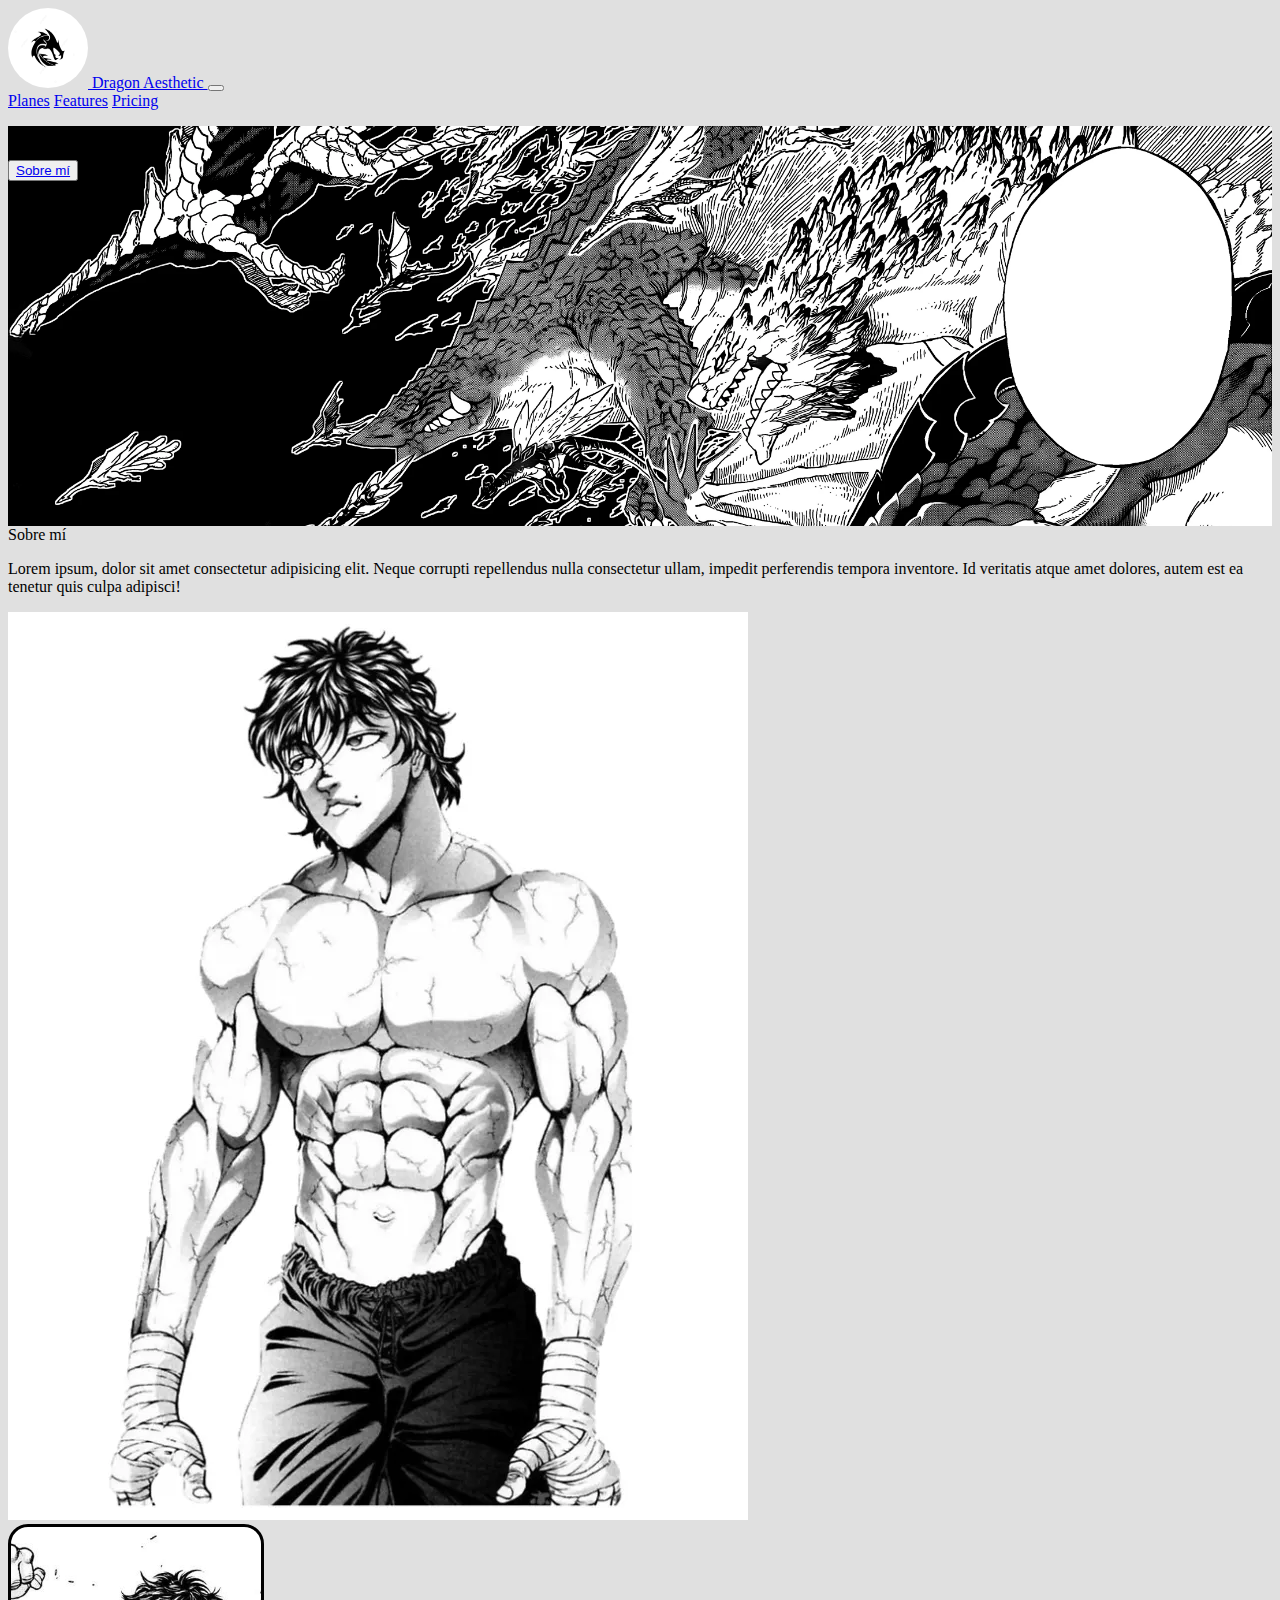
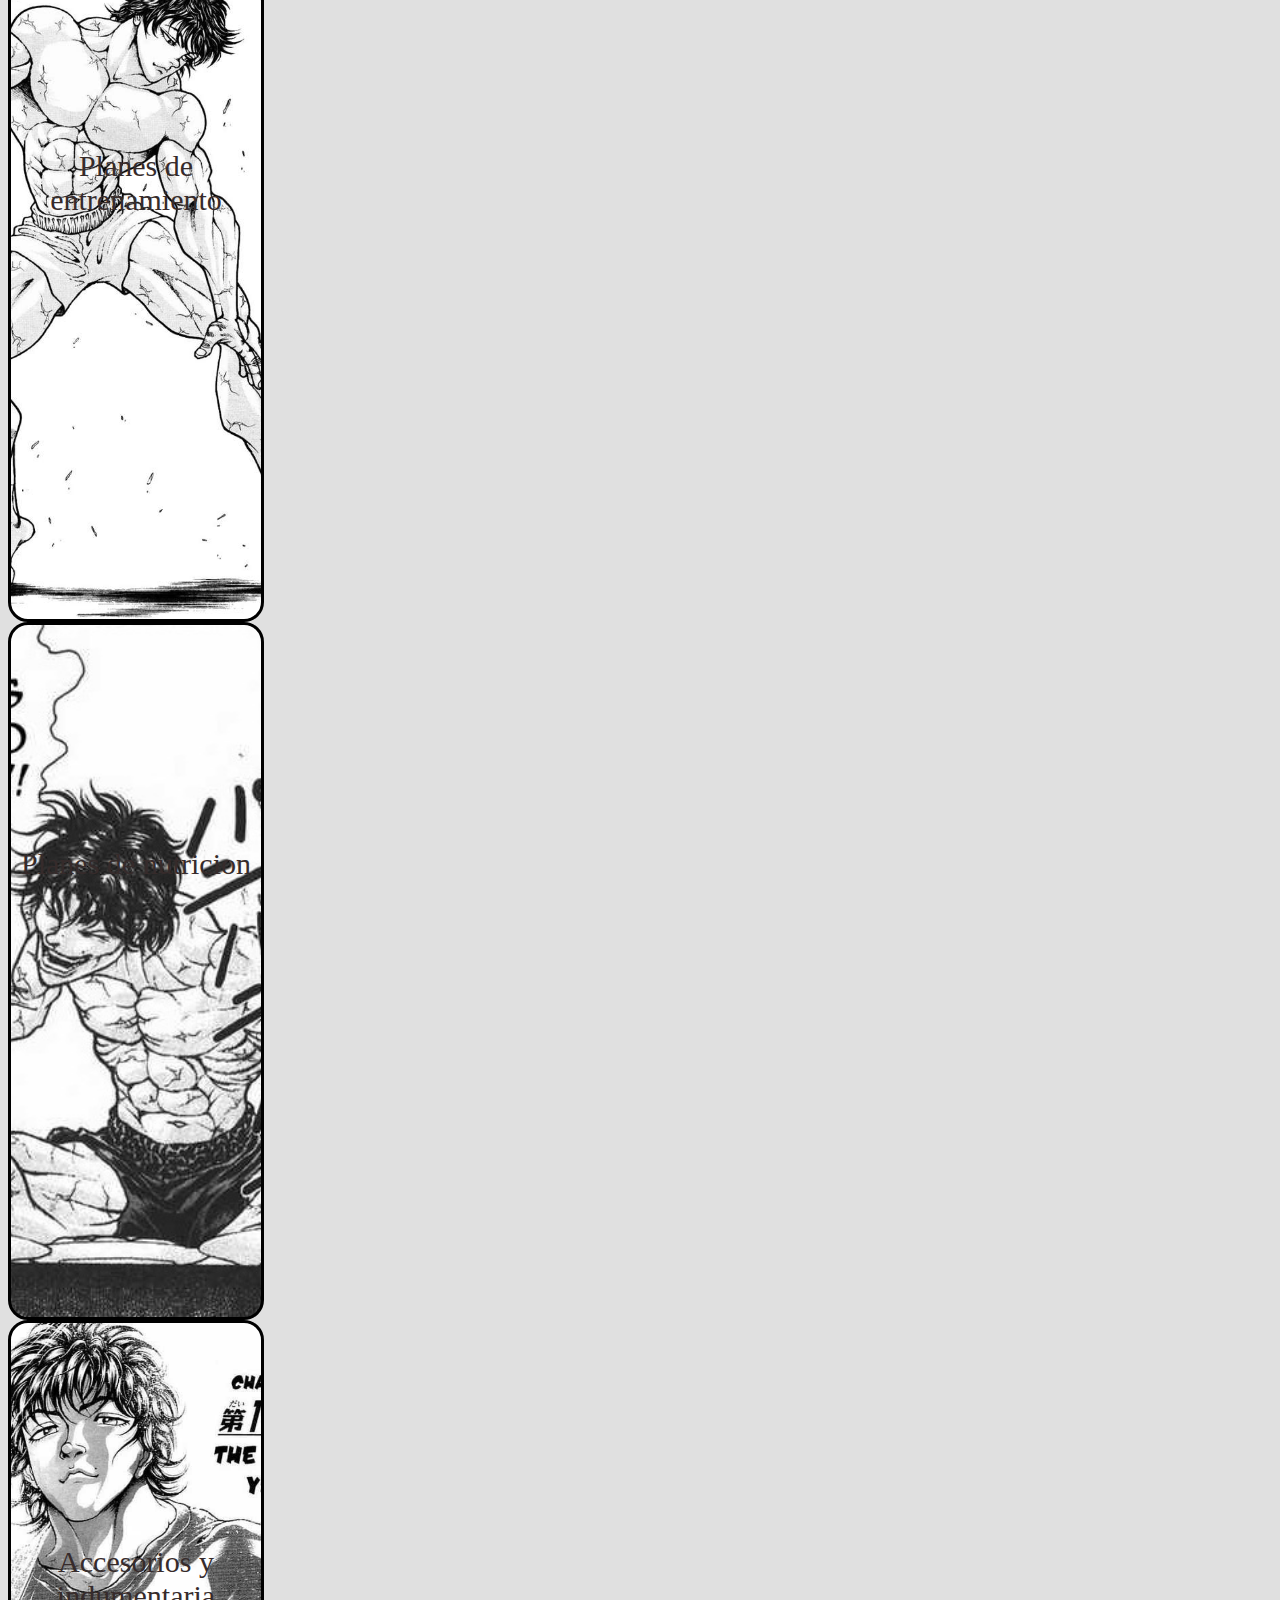
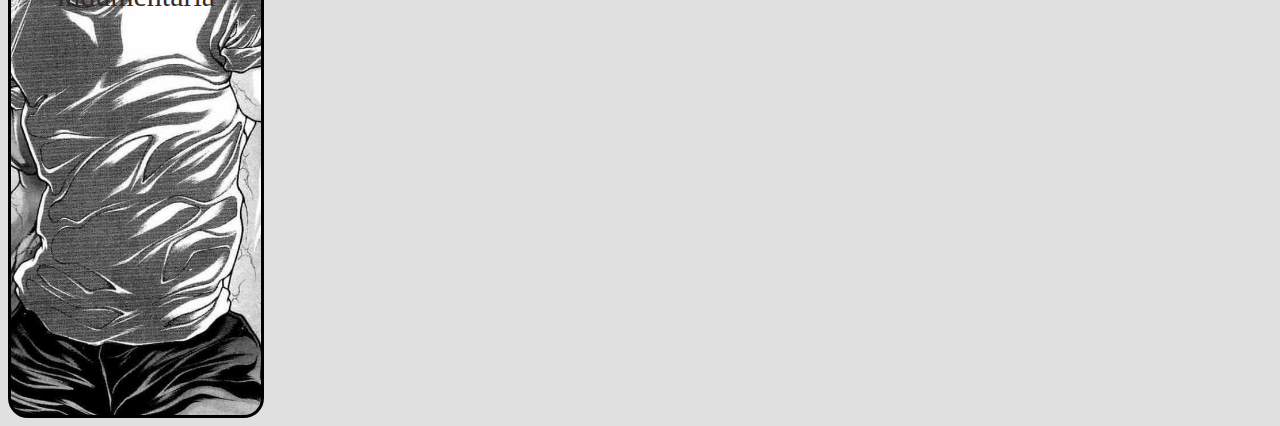
==== index.html @ 4219837b "Primer commit" ====
<!DOCTYPE html>
<html>
<head>
	<title> Gaston Aesthetics</title>
	<meta charset="utf-8">
	<meta name=viewport content="widht=device-widht, initial-scale=1">
	<link href="https://cdn.jsdelivr.net/npm/bootstrap@5.1.3/dist/css/bootstrap.min.css" rel="stylesheet" integrity="sha384-1BmE4kWBq78iYhFldvKuhfTAU6auU8tT94WrHftjDbrCEXSU1oBoqyl2QvZ6jIW3" crossorigin="anonymous">
	<link rel="stylesheet" type="text/css" href="scss/style.css">
	<link rel="preconnect" href="https://fonts.googleapis.com">
	<link rel="preconnect" href="https://fonts.gstatic.com" crossorigin>
	<link href="https://fonts.googleapis.com/css2?family=Montserrat:wght@400;700&display=swap" rel="stylesheet">
</head>
<body> 
  <nav class="navbar navbar-expand-lg navbar-dark bg-dark ps-lg-5">
    <div class="container-fluid">
      <div class="row"></div>
      <a class="navbar-brand" href="index.html">
          <img id="logo" src="imagenes/logotemporal.jpg" alt="logotemporal" width="80" height="80" class="d-inline-block align-text-center m-2 p-0">
              Dragon Aesthetic
      </a>
      <button class="navbar-toggler" type="button" data-bs-toggle="collapse" data-bs-target="#navbarNavAltMarkup" aria-controls="navbarNavAltMarkup" aria-expanded="false" aria-label="Toggle navigation">
        <span class="navbar-toggler-icon"></span>
      </button>
      <div class="collapse navbar-collapse d-lg-flex justify-content-end" id="navbarNavAltMarkup">
        <div class="navbar-nav">
          <a class="nav-link" href="#planes">Planes</a>
          <a class="nav-link" href="#">Features</a>
          <a class="nav-link" href="#">Pricing</a>
        </div>
      </div>
    </div>
  </nav>
 <div id="banner_gym" class="d-flex align-items-center vh-40 img-fluid">
   <div class="mx-auto text-dark fw-bolder">
     <p class="title text-light bg-dark p-3 rounded-pill fs-1"> Dragon Aesthetic</p>
     <button type="button" class="btn btn-outline-dark text-light"> <a href="#sobremi" class="link-light">Sobre mí </a></button>
   </div>
 </div>
  <div id="sobremi" class="container">
    <div class="row">
      <div class="col fs-1 p-5">
        Sobre mí
        <p class="col fs-5 pt-4"> Lorem ipsum, dolor sit amet consectetur adipisicing elit. Neque corrupti repellendus nulla consectetur ullam, impedit perferendis tempora inventore. Id veritatis atque amet dolores, autem est ea tenetur quis culpa adipisci! </p>
      </div>
      <div class="col col-12 col-lg-4">
        <img id="img" class="img-fluid rounded-pill p-3" src="imagenes/baki.webp">
      </div>
    </div>
    <div id="planes" class="contenedor container-fluid">
      <div class="row d-flex justify-content-center gap-3 pt-5 pb-5">
        <div id="cajas1" class="cajas col-md-12 col-lg-4 fs-3 fw-bolder">
         <p class="cajainfo text-light bg-dark rounded-pill opacity-75"> Planes de entrenamiento </p>
        </div>
        <div id="cajas2" class="cajas col-md-12 col-lg-4 fs-3 fw-bolder">
         <p class="cajainfo text-light bg-dark rounded-pill opacity-75"> Planes de nutricion</p>
        </div>
        <div id="cajas3" class="cajas col-md-12 col-lg-4 fs-3 fw-bolder">
         <p class="cajainfo text-light bg-dark rounded-pill opacity-75"> Accesorios y indumentaria </p>
        </div>
      </div>
    </div>






    <script src="https://cdn.jsdelivr.net/npm/bootstrap@5.1.3/dist/js/bootstrap.bundle.min.js" integrity="sha384-ka7Sk0Gln4gmtz2MlQnikT1wXgYsOg+OMhuP+IlRH9sENBO0LRn5q+8nbTov4+1p" crossorigin="anonymous"></script>
</body>
---- scss/style.css ----
#logo {
  border-radius: 50%;
  color: #362b2b;
}

body {
  background-color: #e0e0e0;
}

#banner_gym {
  background-image: url(../imagenes/dragoncover.webp);
  background-position: top;
  background-size: cover;
  min-height: 400px;
}

#cajas1 {
  height: 500px;
  width: 250px;
  color: #362b2b;
  background-image: url(../imagenes/bakientrenando.jpg);
  background-position: center;
  background-size: cover;
  text-align: center;
  padding-top: 12rem;
  font-size: 30px;
  border-radius: 20px;
  border: solid #000;
}

.cajas {
  -webkit-transition: -webkit-transform;
  transition: -webkit-transform;
  transition: transform;
  transition: transform, -webkit-transform;
  -webkit-transition-duration: 1000ms;
          transition-duration: 1000ms;
}

.cajas:hover {
  -webkit-transform: scale(1.09);
          transform: scale(1.09);
}

@media screen and (max-width: 900px) {
  .cajas {
    -webkit-transition: -webkit-transform;
    transition: -webkit-transform;
    transition: transform;
    transition: transform, -webkit-transform;
    -webkit-transition-duration: 600ms;
            transition-duration: 600ms;
  }
  .cajas:hover {
    -webkit-transform: scale(1.05);
            transform: scale(1.05);
  }
}

#cajas2 {
  height: 500px;
  width: 250px;
  color: #362b2b;
  background-image: url(../imagenes/bakicomiendo.jpg);
  background-position: center;
  background-size: cover;
  text-align: center;
  padding-top: 12rem;
  font-size: 30px;
  border-radius: 20px;
  border: solid #000;
}

#cajas3 {
  height: 500px;
  width: 250px;
  color: #362b2b;
  background-image: url(../imagenes/bakifacha.jpg);
  background-position: center;
  background-size: cover;
  text-align: center;
  padding-top: 12rem;
  font-size: 30px;
  border-radius: 20px;
  border: solid #000;
}
/*# sourceMappingURL=style.css.map */
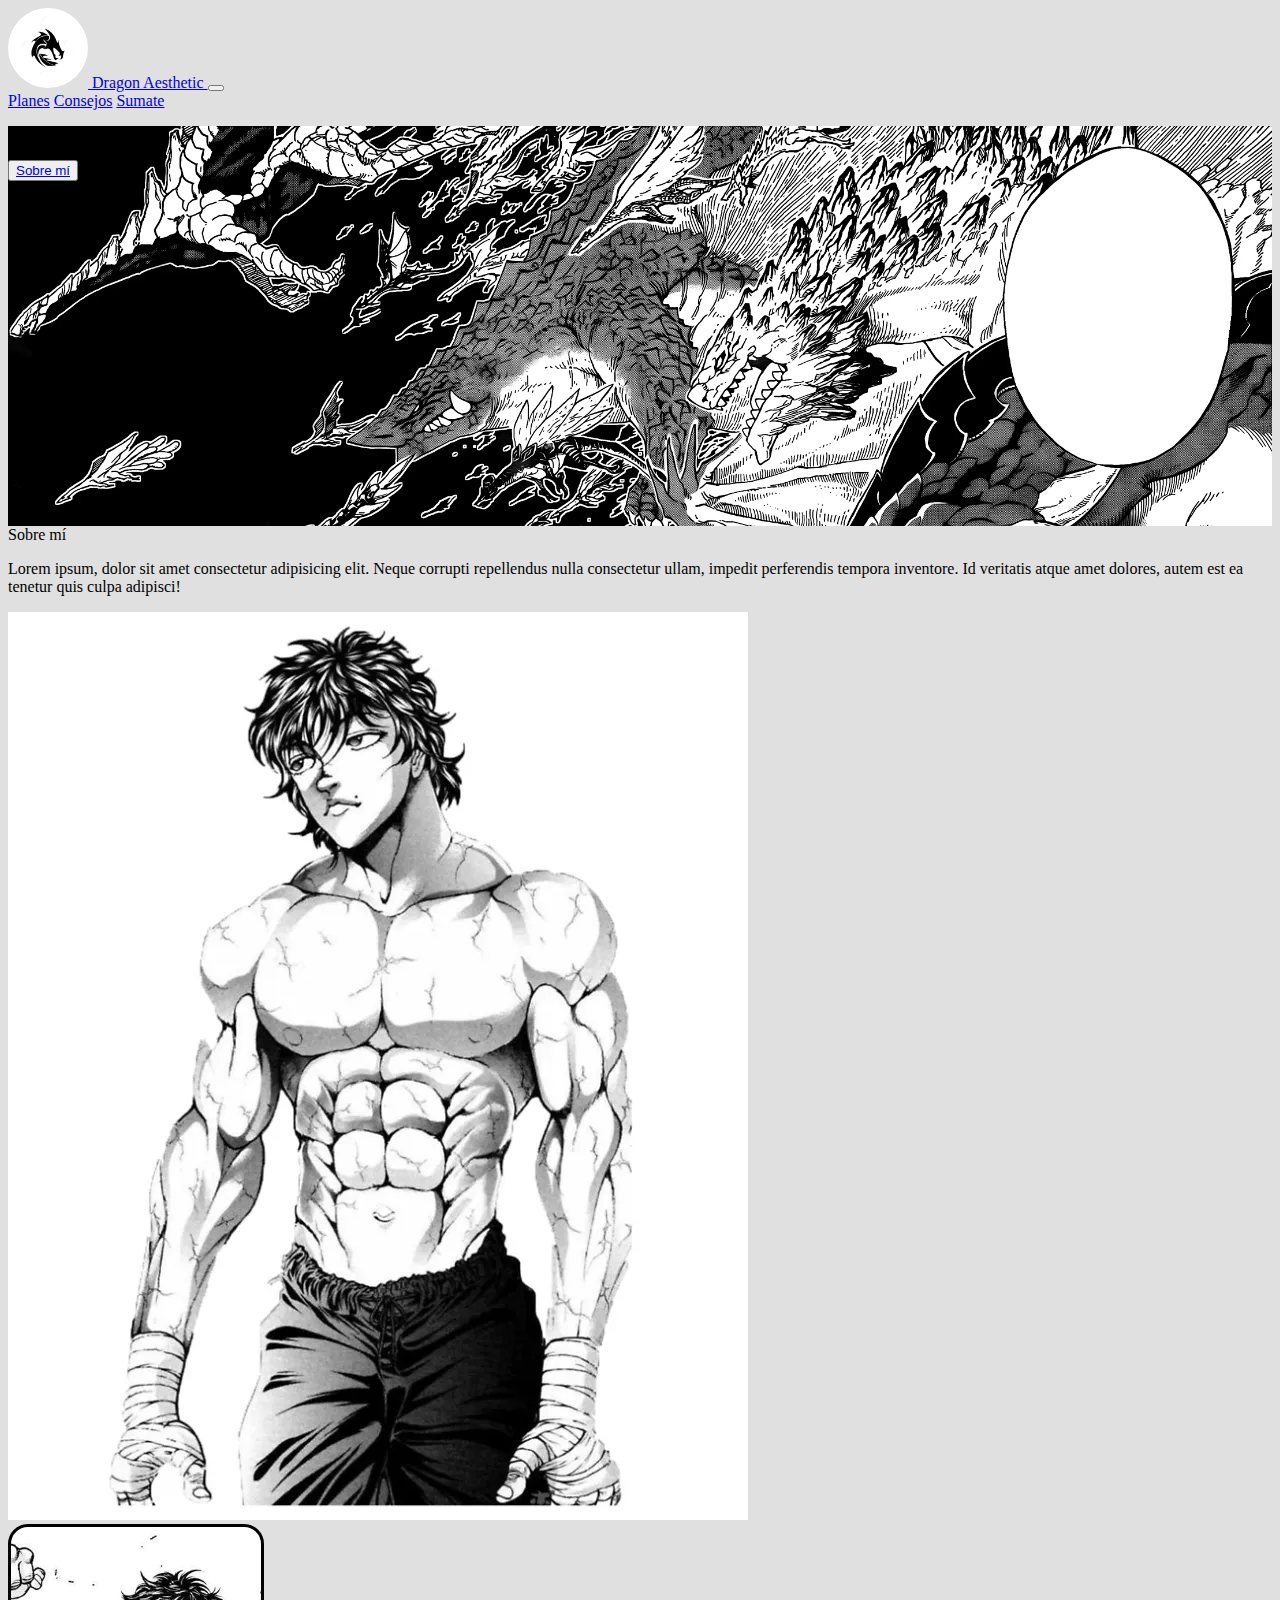
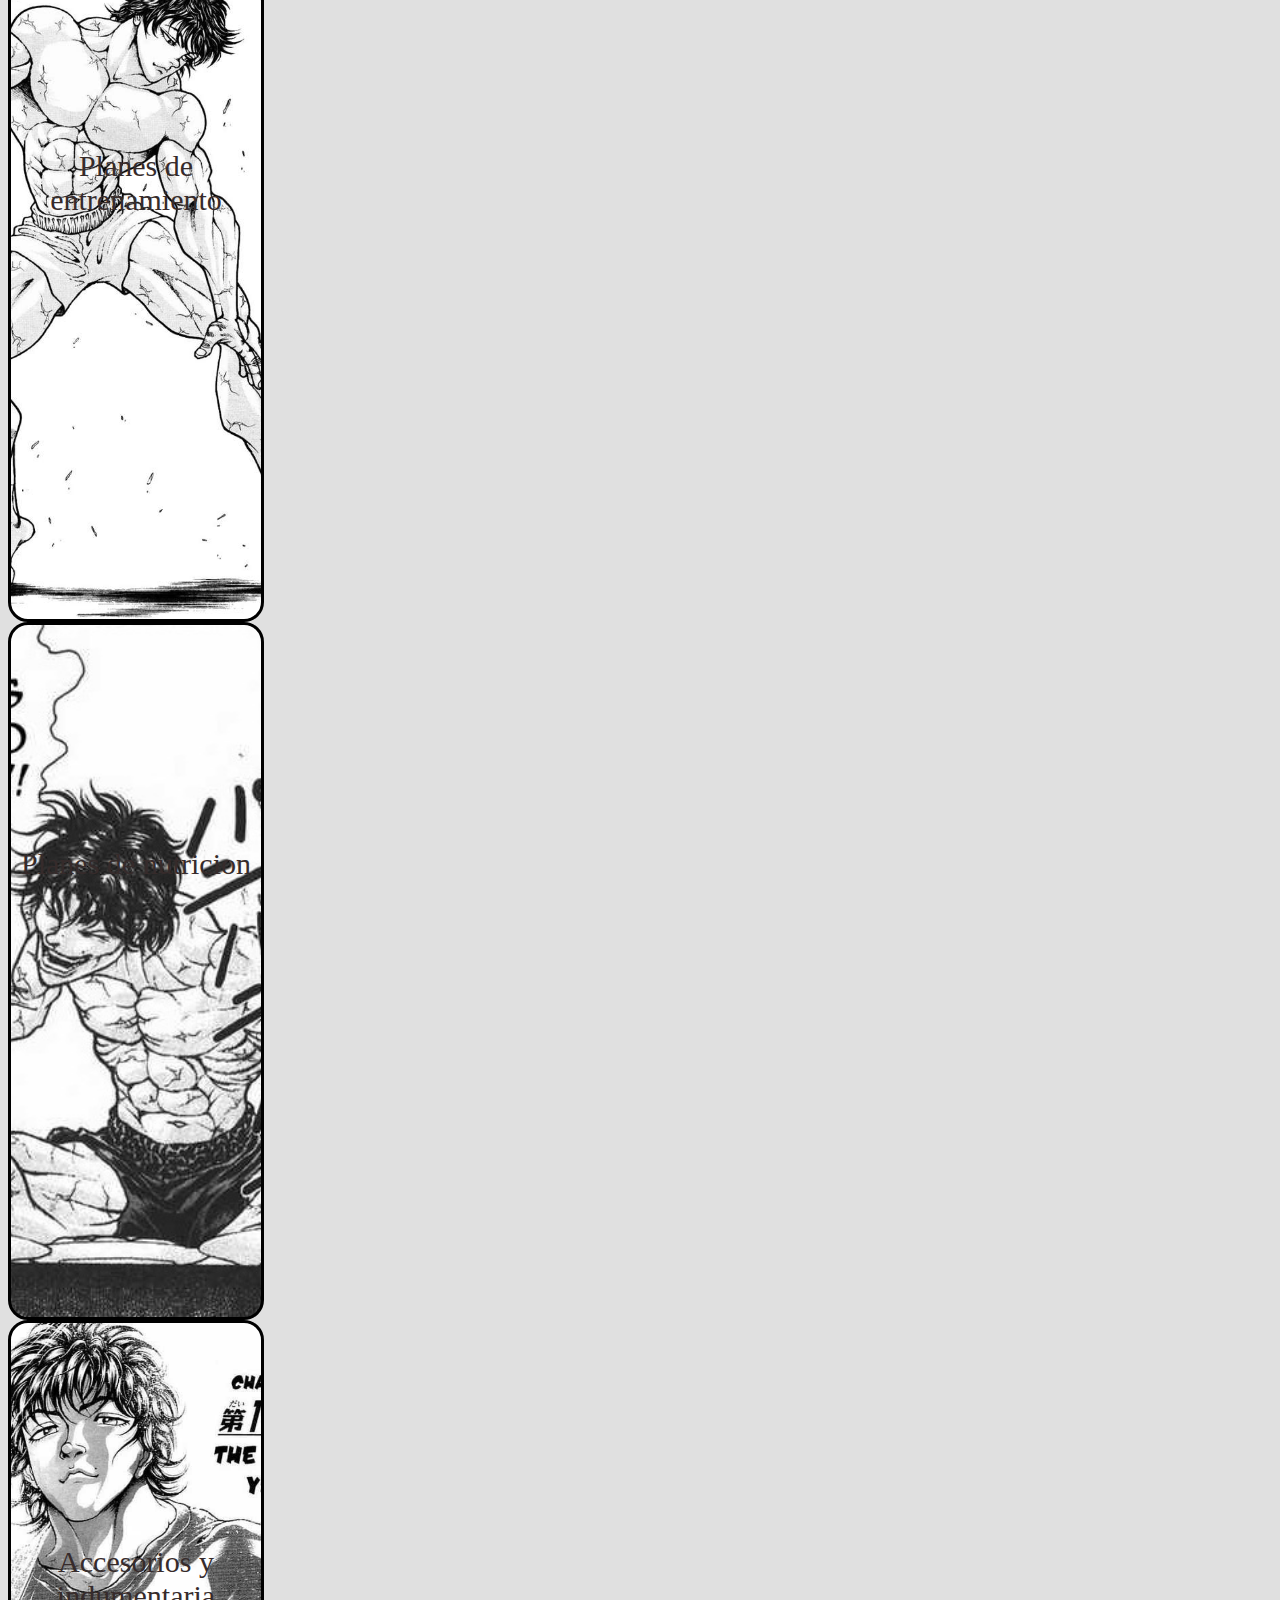
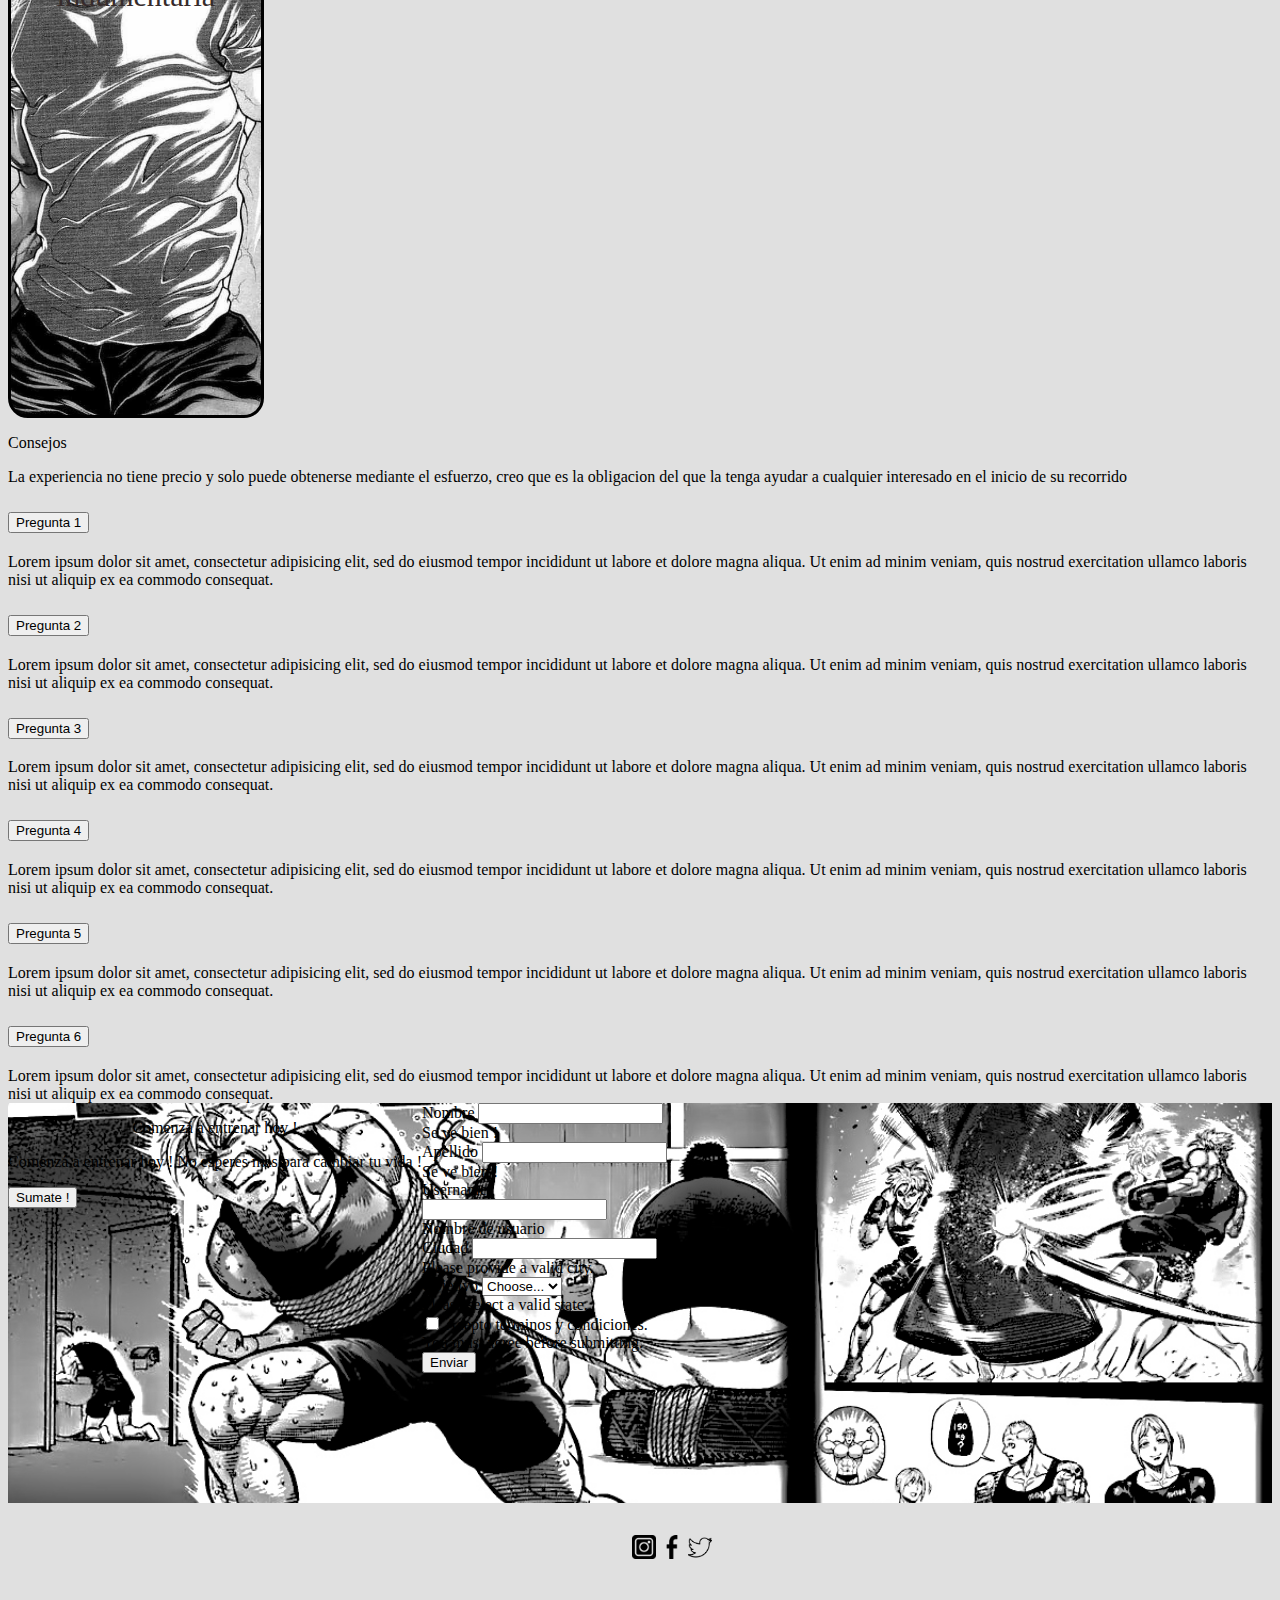
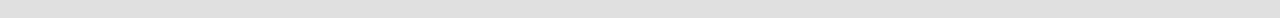
==== commit 9aca80cb: "Terminado el home" ====
--- a/index.html
+++ b/index.html
@@ -24,8 +24,8 @@
       <div class="collapse navbar-collapse d-lg-flex justify-content-end" id="navbarNavAltMarkup">
         <div class="navbar-nav">
           <a class="nav-link" href="#planes">Planes</a>
-          <a class="nav-link" href="#">Features</a>
-          <a class="nav-link" href="#">Pricing</a>
+          <a class="nav-link" href="#consejos">Consejos</a>
+          <a class="nav-link" href="#footer">Sumate</a>
         </div>
       </div>
     </div>
@@ -33,7 +33,7 @@
  <div id="banner_gym" class="d-flex align-items-center vh-40 img-fluid">
    <div class="mx-auto text-dark fw-bolder">
      <p class="title text-light bg-dark p-3 rounded-pill fs-1"> Dragon Aesthetic</p>
-     <button type="button" class="btn btn-outline-dark text-light"> <a href="#sobremi" class="link-light">Sobre mí </a></button>
+     <button type="button" class="btn btn-outline-dark text-light bg-dark"> <a href="#sobremi" class="link-light">Sobre mí </a></button>
    </div>
  </div>
   <div id="sobremi" class="container">
@@ -59,11 +59,193 @@
         </div>
       </div>
     </div>
-
-
-
-
-
+    <div id="consejos" class="consejos bg-dark text-light rounded">
+     <p class="d-flex justify-content-center fs-1"> Consejos </p>
+     <p class="d-flex justify-content-center pb-4"> La experiencia no tiene precio y solo puede obtenerse mediante el esfuerzo, creo que es la obligacion del que la tenga ayudar a cualquier interesado en el inicio de su recorrido</p>
+    </div>
+
+    <div class="d-lg-flex pb-5">
+			<div class="col-sm-12 col-lg-6">
+				<div class="accordion" id="accordionPanelsStayOpenExample">
+				  <div class="accordion-item m-3">
+				    <h2 class="accordion-header" id="panelsStayOpen-headingUno">
+				      <button class="accordion-button collapsed bg-dark text-light" type="button" data-bs-toggle="collapse" data-bs-target="#panelsStayOpen-collapseUno" aria-expanded="false" aria-controls="panelsStayOpen-collapseTwo">
+				        Pregunta 1
+				      </button>
+				    </h2>
+				    <div id="panelsStayOpen-collapseUno" class="accordion-collapse collapse" aria-labelledby="panelsStayOpen-headingTwo">
+				      <div class="accordion-body">
+				        Lorem ipsum dolor sit amet, consectetur adipisicing elit, sed do eiusmod
+				        tempor incididunt ut labore et dolore magna aliqua. Ut enim ad minim veniam,
+				        quis nostrud exercitation ullamco laboris nisi ut aliquip ex ea commodo
+				        consequat.
+				      </div>
+				    </div>
+				  </div>
+				  <div class="accordion-item m-3">
+				    <h2 class="accordion-header" id="panelsStayOpen-headingTwo">
+				      <button class="accordion-button collapsed bg-dark text-light" type="button" data-bs-toggle="collapse" data-bs-target="#panelsStayOpen-collapseTwo" aria-expanded="false" aria-controls="panelsStayOpen-collapseTwo">
+				        Pregunta 2
+				      </button>
+				    </h2>
+				    <div id="panelsStayOpen-collapseTwo" class="accordion-collapse collapse" aria-labelledby="panelsStayOpen-headingTwo">
+				      <div class="accordion-body">
+				        Lorem ipsum dolor sit amet, consectetur adipisicing elit, sed do eiusmod
+				        tempor incididunt ut labore et dolore magna aliqua. Ut enim ad minim veniam,
+				        quis nostrud exercitation ullamco laboris nisi ut aliquip ex ea commodo
+				        consequat.
+				      </div>
+				    </div>
+				  </div>
+				  <div class="accordion-item m-3">
+				    <h2 class="accordion-header" id="panelsStayOpen-headingThree">
+				      <button class="accordion-button collapsed bg-dark text-light" type="button" data-bs-toggle="collapse" data-bs-target="#panelsStayOpen-collapseThree" aria-expanded="false" aria-controls="panelsStayOpen-collapseThree">
+				        Pregunta 3
+				      </button>
+				    </h2>
+				    <div id="panelsStayOpen-collapseThree" class="accordion-collapse collapse" aria-labelledby="panelsStayOpen-headingThree">
+				      <div class="accordion-body">
+				        Lorem ipsum dolor sit amet, consectetur adipisicing elit, sed do eiusmod
+				        tempor incididunt ut labore et dolore magna aliqua. Ut enim ad minim veniam,
+				        quis nostrud exercitation ullamco laboris nisi ut aliquip ex ea commodo
+				        consequat.
+				      </div>
+				    </div>
+				  </div>
+				</div>
+			</div>	
+
+
+			<div class="col-sm-12 col-lg-6">
+				<div class="accordion" id="preguntasaccordionPanelsStayOpenExample">
+				  <div class="accordion-item m-3">
+				    <h2 class="accordion-header" id="panelsStayOpen-headingCuatro">
+				      <button class="accordion-button collapsed bg-dark text-light" type="button" data-bs-toggle="collapse" data-bs-target="#panelsStayOpen-collapseCuatro" aria-expanded="false" aria-controls="panelsStayOpen-collapseTwo">
+				        Pregunta 4
+				      </button>
+				    </h2>
+				    <div id="panelsStayOpen-collapseCuatro" class="accordion-collapse collapse" aria-labelledby="panelsStayOpen-headingTwo">
+				      <div class="accordion-body">
+				        Lorem ipsum dolor sit amet, consectetur adipisicing elit, sed do eiusmod
+				        tempor incididunt ut labore et dolore magna aliqua. Ut enim ad minim veniam,
+				        quis nostrud exercitation ullamco laboris nisi ut aliquip ex ea commodo
+				        consequat.
+				      </div>
+				    </div>
+				  </div>
+				  <div class="accordion-item m-3">
+				    <h2 class="accordion-header" id="preguntaspanelsStayOpen-headingTwo">
+				      <button class="accordion-button collapsed bg-dark text-light" type="button" data-bs-toggle="collapse" data-bs-target="#preguntaspanelsStayOpen-collapseTwo" aria-expanded="false" aria-controls="panelsStayOpen-collapseTwo">
+				        Pregunta 5
+				      </button>
+				    </h2>
+				    <div id="preguntaspanelsStayOpen-collapseTwo" class="accordion-collapse collapse" aria-labelledby="panelsStayOpen-headingTwo">
+				      <div class="accordion-body">
+				        Lorem ipsum dolor sit amet, consectetur adipisicing elit, sed do eiusmod
+				        tempor incididunt ut labore et dolore magna aliqua. Ut enim ad minim veniam,
+				        quis nostrud exercitation ullamco laboris nisi ut aliquip ex ea commodo
+				        consequat.
+				      </div>
+				    </div>
+				  </div>
+				  <div class="accordion-item m-3">
+				    <h2 class="accordion-header" id="preguntaspanelsStayOpen-headingThree">
+				      <button class="accordion-button collapsed bg-dark text-light" type="button" data-bs-toggle="collapse" data-bs-target="#preguntaspanelsStayOpen-collapseThree" aria-expanded="false" aria-controls="panelsStayOpen-collapseThree">
+				       	Pregunta 6
+				      </button>
+				    </h2>
+				    <div id="preguntaspanelsStayOpen-collapseThree" class="accordion-collapse collapse" aria-labelledby="panelsStayOpen-headingThree">
+				      <div class="accordion-body">
+				        Lorem ipsum dolor sit amet, consectetur adipisicing elit, sed do eiusmod
+				        tempor incididunt ut labore et dolore magna aliqua. Ut enim ad minim veniam,
+				        quis nostrud exercitation ullamco laboris nisi ut aliquip ex ea commodo
+				        consequat.
+				      </div>
+				    </div>
+				  </div>
+				</div>
+			</div>		
+	</div>
+
+<kogabanner class="pb-4">
+  <div id="footer" class="d-flex justify-content-center p-5 rounded vh-40 img-fluid">
+    <div class="d mx-auto text-dark fw-bolder">
+      <p id="comenza" class="text-light bg-dark p-3 rounded-pill fs-1"> Comenzá a entrenar hoy !</p>
+      <p id="comenza1" class="text-light fs-3 bg-dark rounded"> Comenzá a entrenar hoy ! No esperes mas para cambiar tu vida ! </p>
+      <button class="btn text-light fw-bolder btn-dark" type="button" data-bs-toggle="offcanvas" data-bs-target="#offcanvasRight" aria-controls="offcanvasRight">Sumate !</button>
+     </div>
+        <div class="offcanvas offcanvas-end bg-dark text-light" tabindex="-1" id="offcanvasRight" aria-labelledby="offcanvasRightLabel">
+        <div class="offcanvas-header">
+          <form class="row g-3 needs-validation" novalidate>
+            <div class="col-md-4">
+              <label for="validationCustom01" class="form-label">Nombre</label>
+              <input type="text" class="form-control" id="validationCustom01" required>
+              <div class="valid-feedback">
+                Se ve bien !
+              </div>
+            </div>
+            <div class="col-md-4">
+              <label for="validationCustom02" class="form-label">Apellido</label>
+              <input type="text" class="form-control" id="validationCustom02" required>
+              <div class="valid-feedback">
+                Se ve bien !
+              </div>
+            </div>
+            <div class="col-md-4">
+              <label for="validationCustomUsername" class="form-label">Username</label>
+              <div class="input-group has-validation">
+                <input type="text" class="form-control" id="validationCustomUsername" aria-describedby="inputGroupPrepend" required>
+                <div class="invalid-feedback">
+                  Nombre de usuario
+                </div>
+              </div>
+            </div>
+            <div class="col-md-6">
+              <label for="validationCustom03" class="form-label">Ciudad</label>
+              <input type="text" class="form-control" id="validationCustom03" required>
+              <div class="invalid-feedback">
+                Please provide a valid city.
+              </div>
+            </div>
+            <div class="col-md-3">
+              <label for="validationCustom04" class="form-label">Objetivo</label>
+              <select class="form-select" id="validationCustom04" required>
+                <option selected disabled value="">Choose...</option>
+                <option>Aesthetic</option>
+                <option>Deportivo</option>           
+                <option>Salud</option>                    
+              </select>
+              <div class="invalid-feedback">
+                Please select a valid state.
+              </div>
+            </div>
+            <div class="col-12">
+              <div class="form-check">
+                <input class="form-check-input" type="checkbox" value="" id="invalidCheck" required>
+                <label class="form-check-label" for="invalidCheck">
+                  Acepto terminos y condiciones.
+                </label>
+                <div class="invalid-feedback">
+                  You must agree before submitting.
+                </div>
+              </div>
+            </div>
+            <div class="col-12">
+              <button class="btn btn-dark text-light" type="submit">Enviar</button>
+            </div>
+          </form>
+        </div>
+      </div>      
+    </div>
+  </div>
+</kogabanner>
+
+<footer class="content-footer">
+  <a href="https://www.instagram.com/ryu_gastonzappulla/"><img src="imagenes/instagram.png"></a>
+  <a href="https://www.facebook.com/gaston.peralta.52/"><img src="imagenes/facebook.png"></a>
+  <a href="Sigo sin tener twitter u-u"><img src="imagenes/twitter.png"></a>
+
+</footer>
 
     <script src="https://cdn.jsdelivr.net/npm/bootstrap@5.1.3/dist/js/bootstrap.bundle.min.js" integrity="sha384-ka7Sk0Gln4gmtz2MlQnikT1wXgYsOg+OMhuP+IlRH9sENBO0LRn5q+8nbTov4+1p" crossorigin="anonymous"></script>
 </body>--- a/scss/style.css
+++ b/scss/style.css
@@ -84,4 +84,58 @@
   border-radius: 20px;
   border: solid #000;
 }
+
+#footer {
+  display: -webkit-box;
+  display: -ms-flexbox;
+  display: flex;
+  background-image: url(../imagenes/Koga.jpg);
+  background-position: right;
+  background-size: cover;
+  min-height: 400px;
+}
+
+#footercontent {
+  height: 500px;
+  width: 250px;
+  color: #362b2b;
+  background-position: center;
+  background-size: cover;
+  text-align: center;
+  padding-top: 6rem;
+  font-size: 30px;
+}
+
+#comenza {
+  text-align: center;
+}
+
+#comenza1 {
+  text-align: center;
+}
+
+.contacto {
+  width: 100%;
+  padding-top: 1rem;
+  color: white;
+  background-color: white;
+  width: 218px;
+  border-radius: 20px;
+}
+
+.contacto img {
+  height: 4rem;
+  margin-bottom: 10px;
+}
+
+.content-footer {
+  width: 100%;
+  text-align: center;
+  padding: 2rem;
+}
+
+.content-footer img {
+  height: 1.5rem;
+  margin-bottom: 15px;
+}
 /*# sourceMappingURL=style.css.map */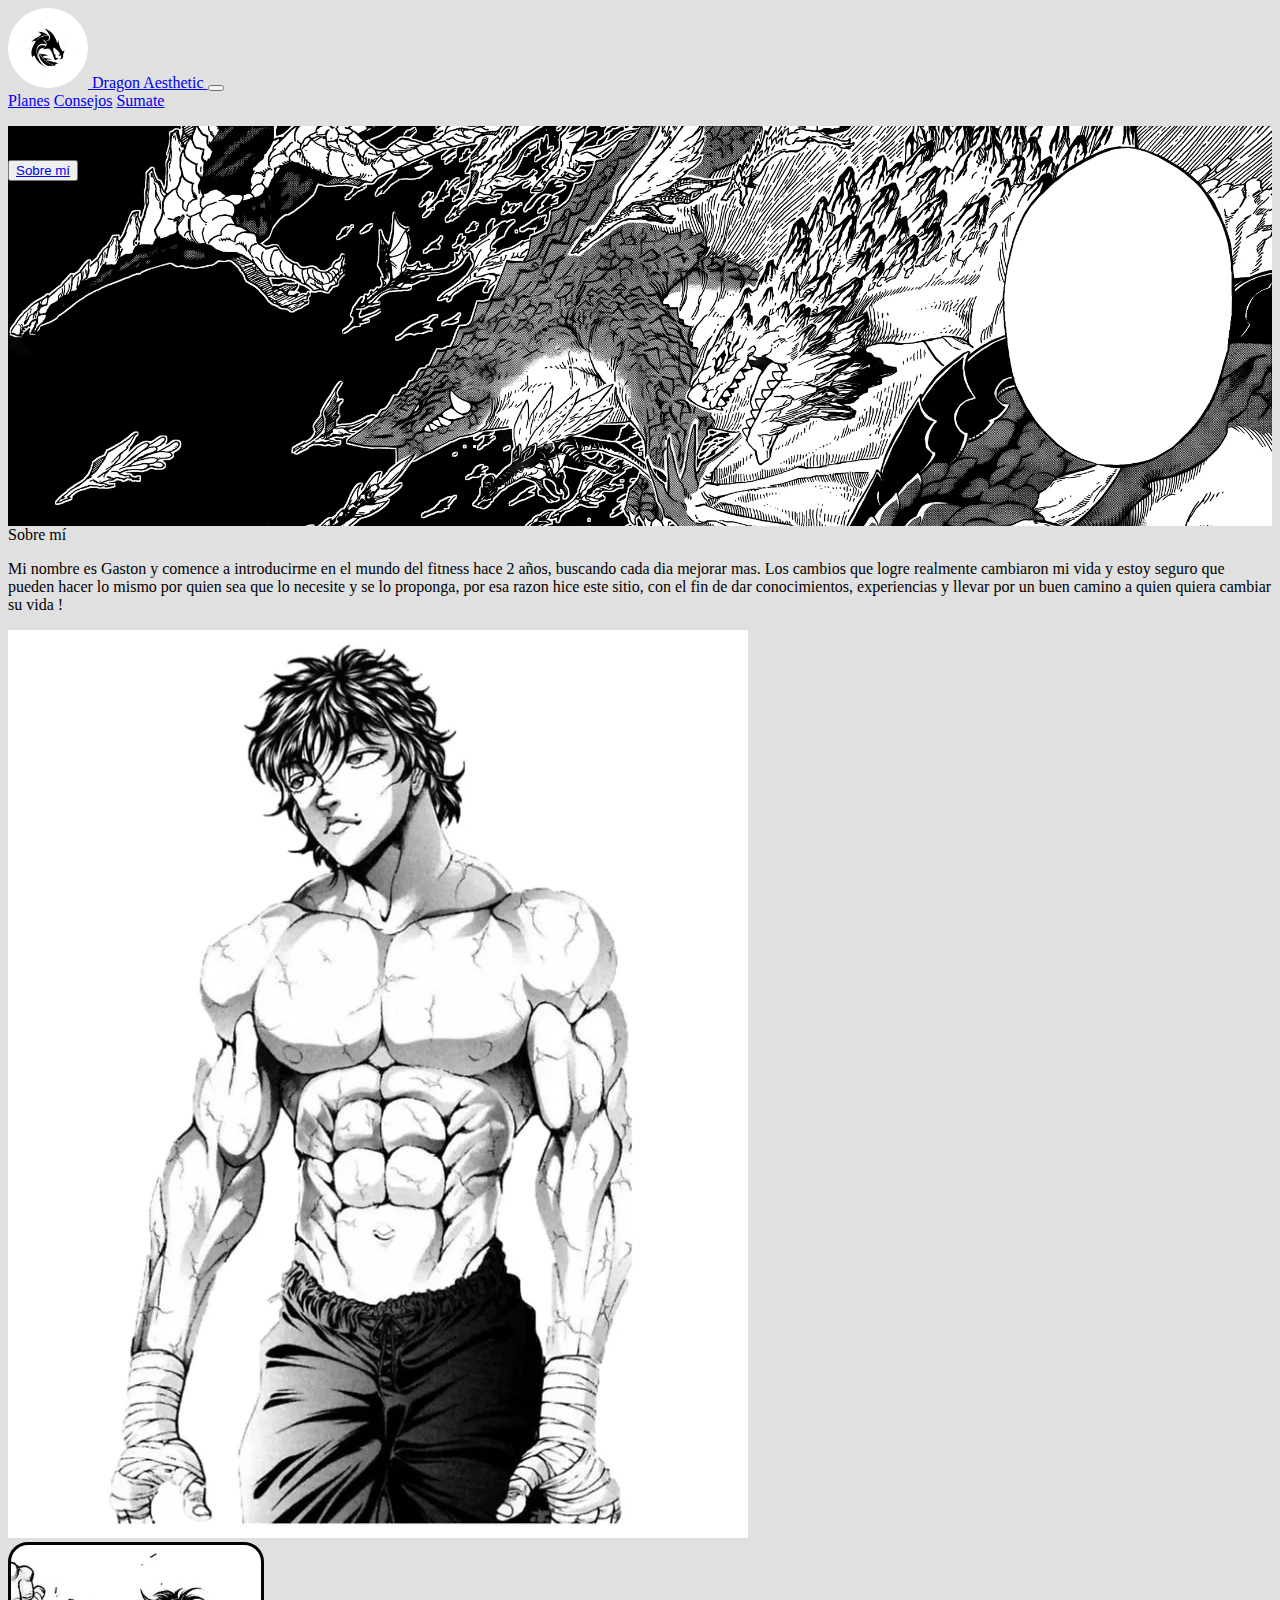
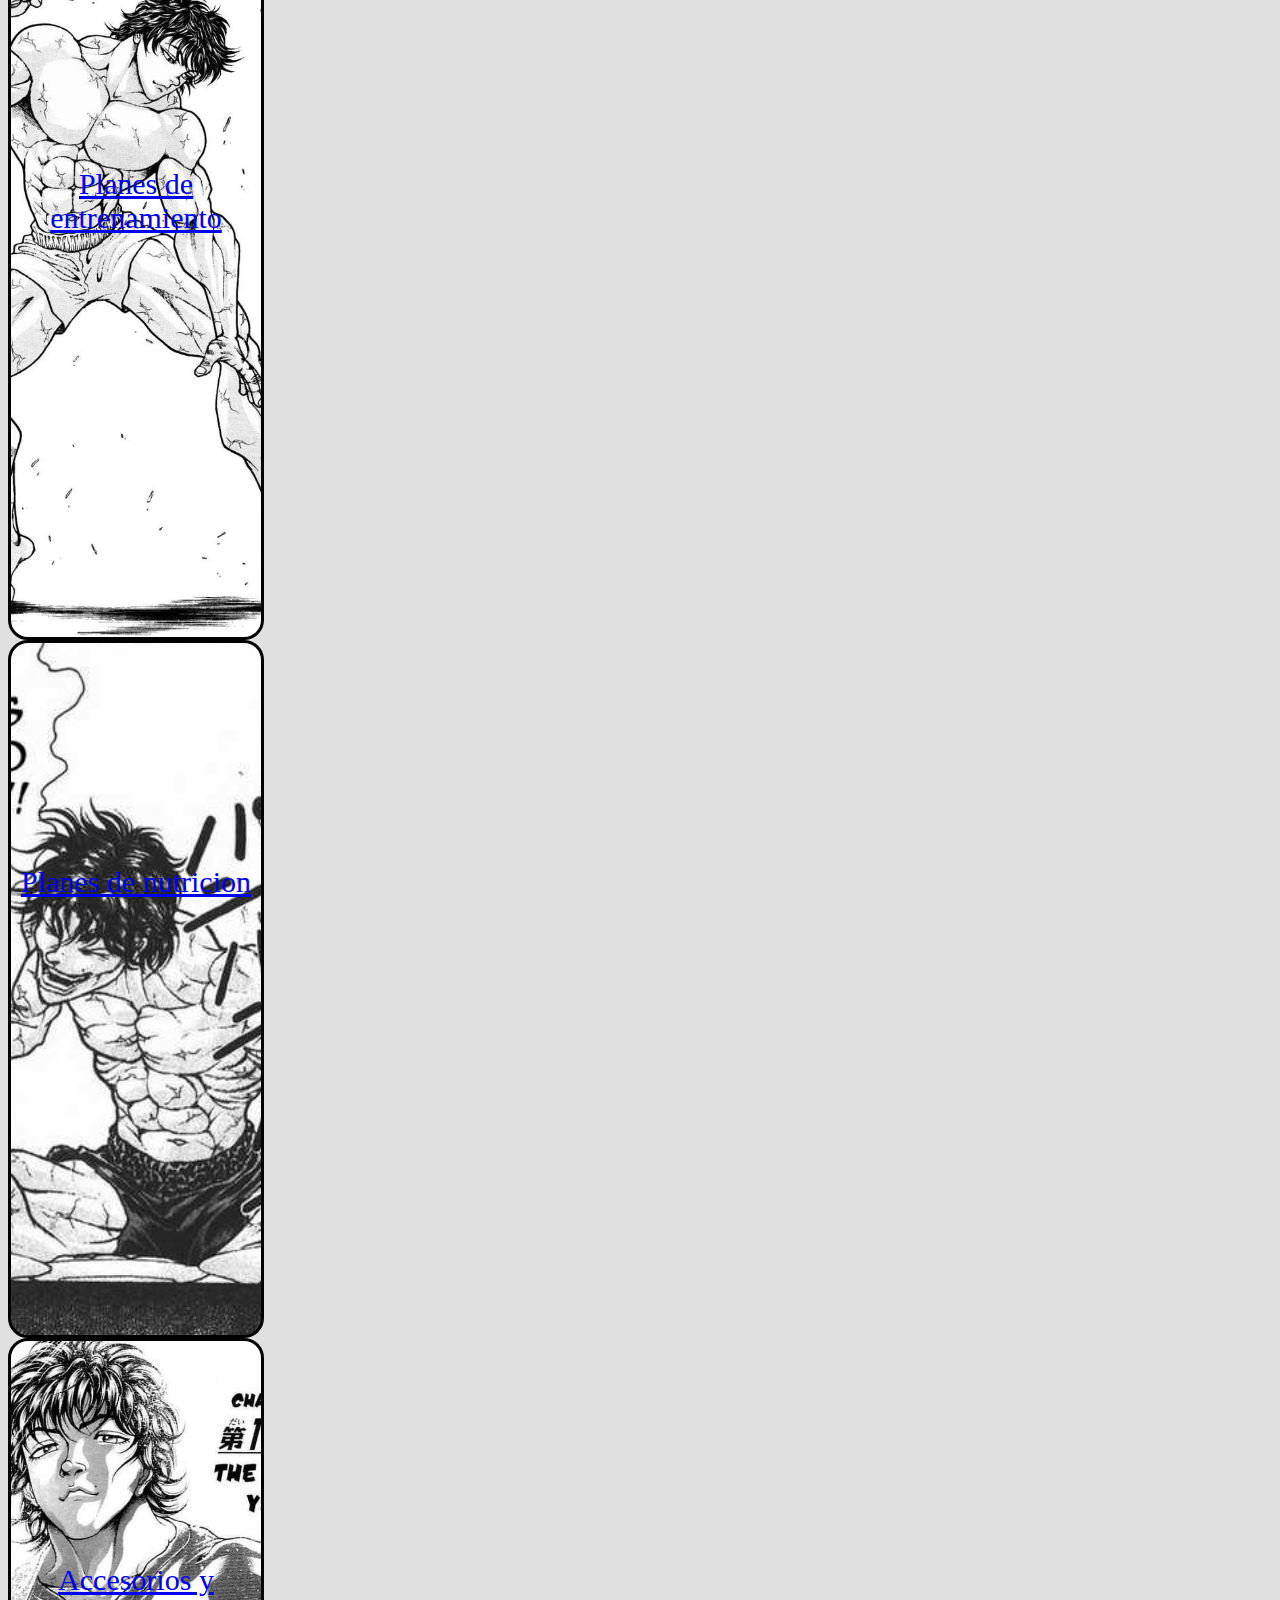
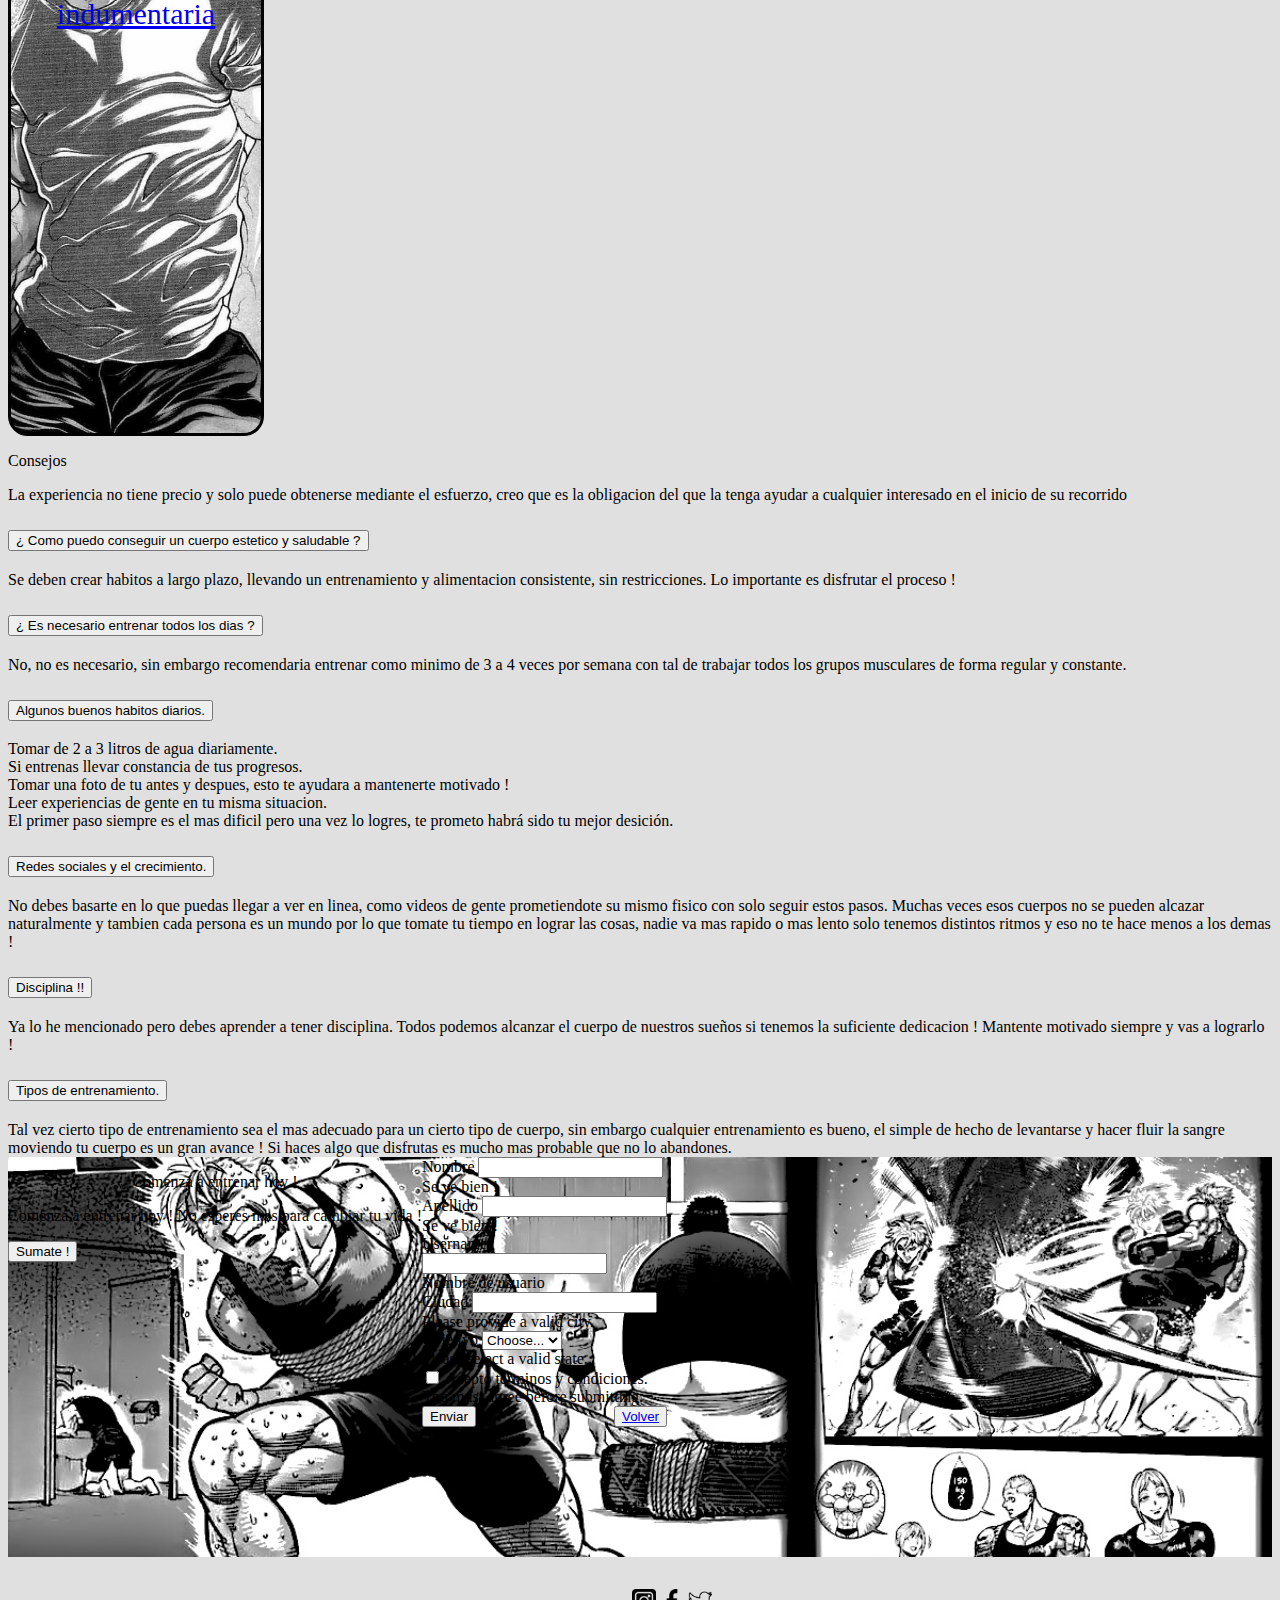
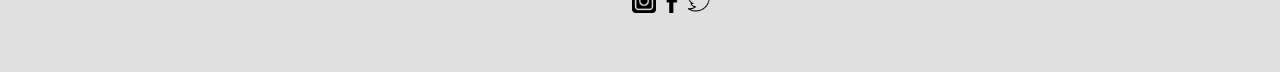
==== commit 3b76d957: "Agregado programas" ====
--- a/index.html
+++ b/index.html
@@ -40,7 +40,9 @@
     <div class="row">
       <div class="col fs-1 p-5">
         Sobre mí
-        <p class="col fs-5 pt-4"> Lorem ipsum, dolor sit amet consectetur adipisicing elit. Neque corrupti repellendus nulla consectetur ullam, impedit perferendis tempora inventore. Id veritatis atque amet dolores, autem est ea tenetur quis culpa adipisci! </p>
+        <p class="col fs-5 pt-4">  Mi nombre es Gaston y comence a introducirme en el mundo del fitness hace 2 años, buscando cada dia mejorar mas. 
+          Los cambios que logre realmente cambiaron mi vida y estoy seguro que pueden hacer lo mismo por quien sea que lo necesite y se lo proponga,
+        por esa razon hice este sitio, con el fin de dar conocimientos, experiencias y llevar por un buen camino a quien quiera cambiar su vida ! </p>
       </div>
       <div class="col col-12 col-lg-4">
         <img id="img" class="img-fluid rounded-pill p-3" src="imagenes/baki.webp">
@@ -49,13 +51,13 @@
     <div id="planes" class="contenedor container-fluid">
       <div class="row d-flex justify-content-center gap-3 pt-5 pb-5">
         <div id="cajas1" class="cajas col-md-12 col-lg-4 fs-3 fw-bolder">
-         <p class="cajainfo text-light bg-dark rounded-pill opacity-75"> Planes de entrenamiento </p>
+         <p class="cajainfo text-light bg-dark rounded-pill opacity-75"><a class="text-light" href="paginas/programas.html">Planes de entrenamiento</a> </p>
         </div>
         <div id="cajas2" class="cajas col-md-12 col-lg-4 fs-3 fw-bolder">
-         <p class="cajainfo text-light bg-dark rounded-pill opacity-75"> Planes de nutricion</p>
+         <p class="cajainfo text-light bg-dark rounded-pill opacity-75"><a class="text-light" href="paginas/nutricion.html"> Planes de nutricion</a></p>
         </div>
         <div id="cajas3" class="cajas col-md-12 col-lg-4 fs-3 fw-bolder">
-         <p class="cajainfo text-light bg-dark rounded-pill opacity-75"> Accesorios y indumentaria </p>
+         <p class="cajainfo text-light bg-dark rounded-pill opacity-75"><a class="text-light" href="paginas/Accesorios.html"> Accesorios y indumentaria</a></p>
         </div>
       </div>
     </div>
@@ -70,45 +72,42 @@
 				  <div class="accordion-item m-3">
 				    <h2 class="accordion-header" id="panelsStayOpen-headingUno">
 				      <button class="accordion-button collapsed bg-dark text-light" type="button" data-bs-toggle="collapse" data-bs-target="#panelsStayOpen-collapseUno" aria-expanded="false" aria-controls="panelsStayOpen-collapseTwo">
-				        Pregunta 1
+				       ¿ Como puedo conseguir un cuerpo estetico y saludable ?
 				      </button>
 				    </h2>
 				    <div id="panelsStayOpen-collapseUno" class="accordion-collapse collapse" aria-labelledby="panelsStayOpen-headingTwo">
 				      <div class="accordion-body">
-				        Lorem ipsum dolor sit amet, consectetur adipisicing elit, sed do eiusmod
-				        tempor incididunt ut labore et dolore magna aliqua. Ut enim ad minim veniam,
-				        quis nostrud exercitation ullamco laboris nisi ut aliquip ex ea commodo
-				        consequat.
+				        Se deben crear habitos a largo plazo, llevando un entrenamiento y alimentacion consistente, sin restricciones. Lo importante
+                es disfrutar el proceso !
 				      </div>
 				    </div>
 				  </div>
 				  <div class="accordion-item m-3">
 				    <h2 class="accordion-header" id="panelsStayOpen-headingTwo">
 				      <button class="accordion-button collapsed bg-dark text-light" type="button" data-bs-toggle="collapse" data-bs-target="#panelsStayOpen-collapseTwo" aria-expanded="false" aria-controls="panelsStayOpen-collapseTwo">
-				        Pregunta 2
+				        ¿ Es necesario entrenar todos los dias ? 
 				      </button>
 				    </h2>
 				    <div id="panelsStayOpen-collapseTwo" class="accordion-collapse collapse" aria-labelledby="panelsStayOpen-headingTwo">
 				      <div class="accordion-body">
-				        Lorem ipsum dolor sit amet, consectetur adipisicing elit, sed do eiusmod
-				        tempor incididunt ut labore et dolore magna aliqua. Ut enim ad minim veniam,
-				        quis nostrud exercitation ullamco laboris nisi ut aliquip ex ea commodo
-				        consequat.
+				        No, no es necesario, sin embargo recomendaria entrenar como minimo de 3 a 4 veces por semana con tal de trabajar todos los grupos
+                musculares de forma regular y constante.
 				      </div>
 				    </div>
 				  </div>
 				  <div class="accordion-item m-3">
 				    <h2 class="accordion-header" id="panelsStayOpen-headingThree">
 				      <button class="accordion-button collapsed bg-dark text-light" type="button" data-bs-toggle="collapse" data-bs-target="#panelsStayOpen-collapseThree" aria-expanded="false" aria-controls="panelsStayOpen-collapseThree">
-				        Pregunta 3
+				        Algunos buenos habitos diarios.
 				      </button>
 				    </h2>
 				    <div id="panelsStayOpen-collapseThree" class="accordion-collapse collapse" aria-labelledby="panelsStayOpen-headingThree">
 				      <div class="accordion-body">
-				        Lorem ipsum dolor sit amet, consectetur adipisicing elit, sed do eiusmod
-				        tempor incididunt ut labore et dolore magna aliqua. Ut enim ad minim veniam,
-				        quis nostrud exercitation ullamco laboris nisi ut aliquip ex ea commodo
-				        consequat.
+                <li>Tomar de 2 a 3 litros de agua diariamente.</li>
+                <li>Si entrenas llevar constancia de tus progresos.</li>
+                <li>Tomar una foto de tu antes y despues, esto te ayudara a mantenerte motivado !</li>
+                <li>Leer experiencias de gente en tu misma situacion.</li>     
+                <li> El primer paso siempre es el mas dificil pero una vez lo logres, te prometo habrá sido tu mejor desición.</li>                                               
 				      </div>
 				    </div>
 				  </div>
@@ -121,45 +120,42 @@
 				  <div class="accordion-item m-3">
 				    <h2 class="accordion-header" id="panelsStayOpen-headingCuatro">
 				      <button class="accordion-button collapsed bg-dark text-light" type="button" data-bs-toggle="collapse" data-bs-target="#panelsStayOpen-collapseCuatro" aria-expanded="false" aria-controls="panelsStayOpen-collapseTwo">
-				        Pregunta 4
+                Redes sociales y el crecimiento.
 				      </button>
 				    </h2>
 				    <div id="panelsStayOpen-collapseCuatro" class="accordion-collapse collapse" aria-labelledby="panelsStayOpen-headingTwo">
 				      <div class="accordion-body">
-				        Lorem ipsum dolor sit amet, consectetur adipisicing elit, sed do eiusmod
-				        tempor incididunt ut labore et dolore magna aliqua. Ut enim ad minim veniam,
-				        quis nostrud exercitation ullamco laboris nisi ut aliquip ex ea commodo
-				        consequat.
+                No debes basarte en lo que puedas llegar a ver en linea, como videos de gente prometiendote su mismo fisico con solo seguir
+                estos pasos. Muchas veces esos cuerpos no se pueden alcazar naturalmente y tambien cada persona es un mundo por lo que 
+                tomate tu tiempo en lograr las cosas, nadie va mas rapido o mas lento solo tenemos distintos ritmos y eso no te hace menos 
+                a los demas ! 
 				      </div>
 				    </div>
 				  </div>
 				  <div class="accordion-item m-3">
 				    <h2 class="accordion-header" id="preguntaspanelsStayOpen-headingTwo">
 				      <button class="accordion-button collapsed bg-dark text-light" type="button" data-bs-toggle="collapse" data-bs-target="#preguntaspanelsStayOpen-collapseTwo" aria-expanded="false" aria-controls="panelsStayOpen-collapseTwo">
-				        Pregunta 5
+				        Disciplina !!
 				      </button>
 				    </h2>
 				    <div id="preguntaspanelsStayOpen-collapseTwo" class="accordion-collapse collapse" aria-labelledby="panelsStayOpen-headingTwo">
 				      <div class="accordion-body">
-				        Lorem ipsum dolor sit amet, consectetur adipisicing elit, sed do eiusmod
-				        tempor incididunt ut labore et dolore magna aliqua. Ut enim ad minim veniam,
-				        quis nostrud exercitation ullamco laboris nisi ut aliquip ex ea commodo
-				        consequat.
+				        Ya lo he mencionado pero debes aprender a tener disciplina. Todos podemos alcanzar el cuerpo de nuestros sueños si tenemos la suficiente 
+                dedicacion ! Mantente motivado siempre y vas a lograrlo !
 				      </div>
 				    </div>
 				  </div>
 				  <div class="accordion-item m-3">
 				    <h2 class="accordion-header" id="preguntaspanelsStayOpen-headingThree">
 				      <button class="accordion-button collapsed bg-dark text-light" type="button" data-bs-toggle="collapse" data-bs-target="#preguntaspanelsStayOpen-collapseThree" aria-expanded="false" aria-controls="panelsStayOpen-collapseThree">
-				       	Pregunta 6
+				       	Tipos de entrenamiento.
 				      </button>
 				    </h2>
 				    <div id="preguntaspanelsStayOpen-collapseThree" class="accordion-collapse collapse" aria-labelledby="panelsStayOpen-headingThree">
 				      <div class="accordion-body">
-				        Lorem ipsum dolor sit amet, consectetur adipisicing elit, sed do eiusmod
-				        tempor incididunt ut labore et dolore magna aliqua. Ut enim ad minim veniam,
-				        quis nostrud exercitation ullamco laboris nisi ut aliquip ex ea commodo
-				        consequat.
+				        Tal vez cierto tipo de entrenamiento sea el mas adecuado para un cierto tipo de cuerpo, sin embargo cualquier entrenamiento es bueno,
+              el simple de hecho de levantarse y hacer fluir la sangre moviendo tu cuerpo es un gran avance ! Si haces algo que disfrutas es mucho mas
+              probable que no lo abandones.
 				      </div>
 				    </div>
 				  </div>
@@ -232,6 +228,7 @@
             </div>
             <div class="col-12">
               <button class="btn btn-dark text-light" type="submit">Enviar</button>
+              <button id="cerrar" class="btn btn-dark text-light" ><a class="text-light" href="index.html"> Volver </a></button>
             </div>
           </form>
         </div>
--- a/scss/style.css
+++ b/scss/style.css
@@ -138,4 +138,8 @@
   height: 1.5rem;
   margin-bottom: 15px;
 }
+
+#cerrar {
+  float: right;
+}
 /*# sourceMappingURL=style.css.map */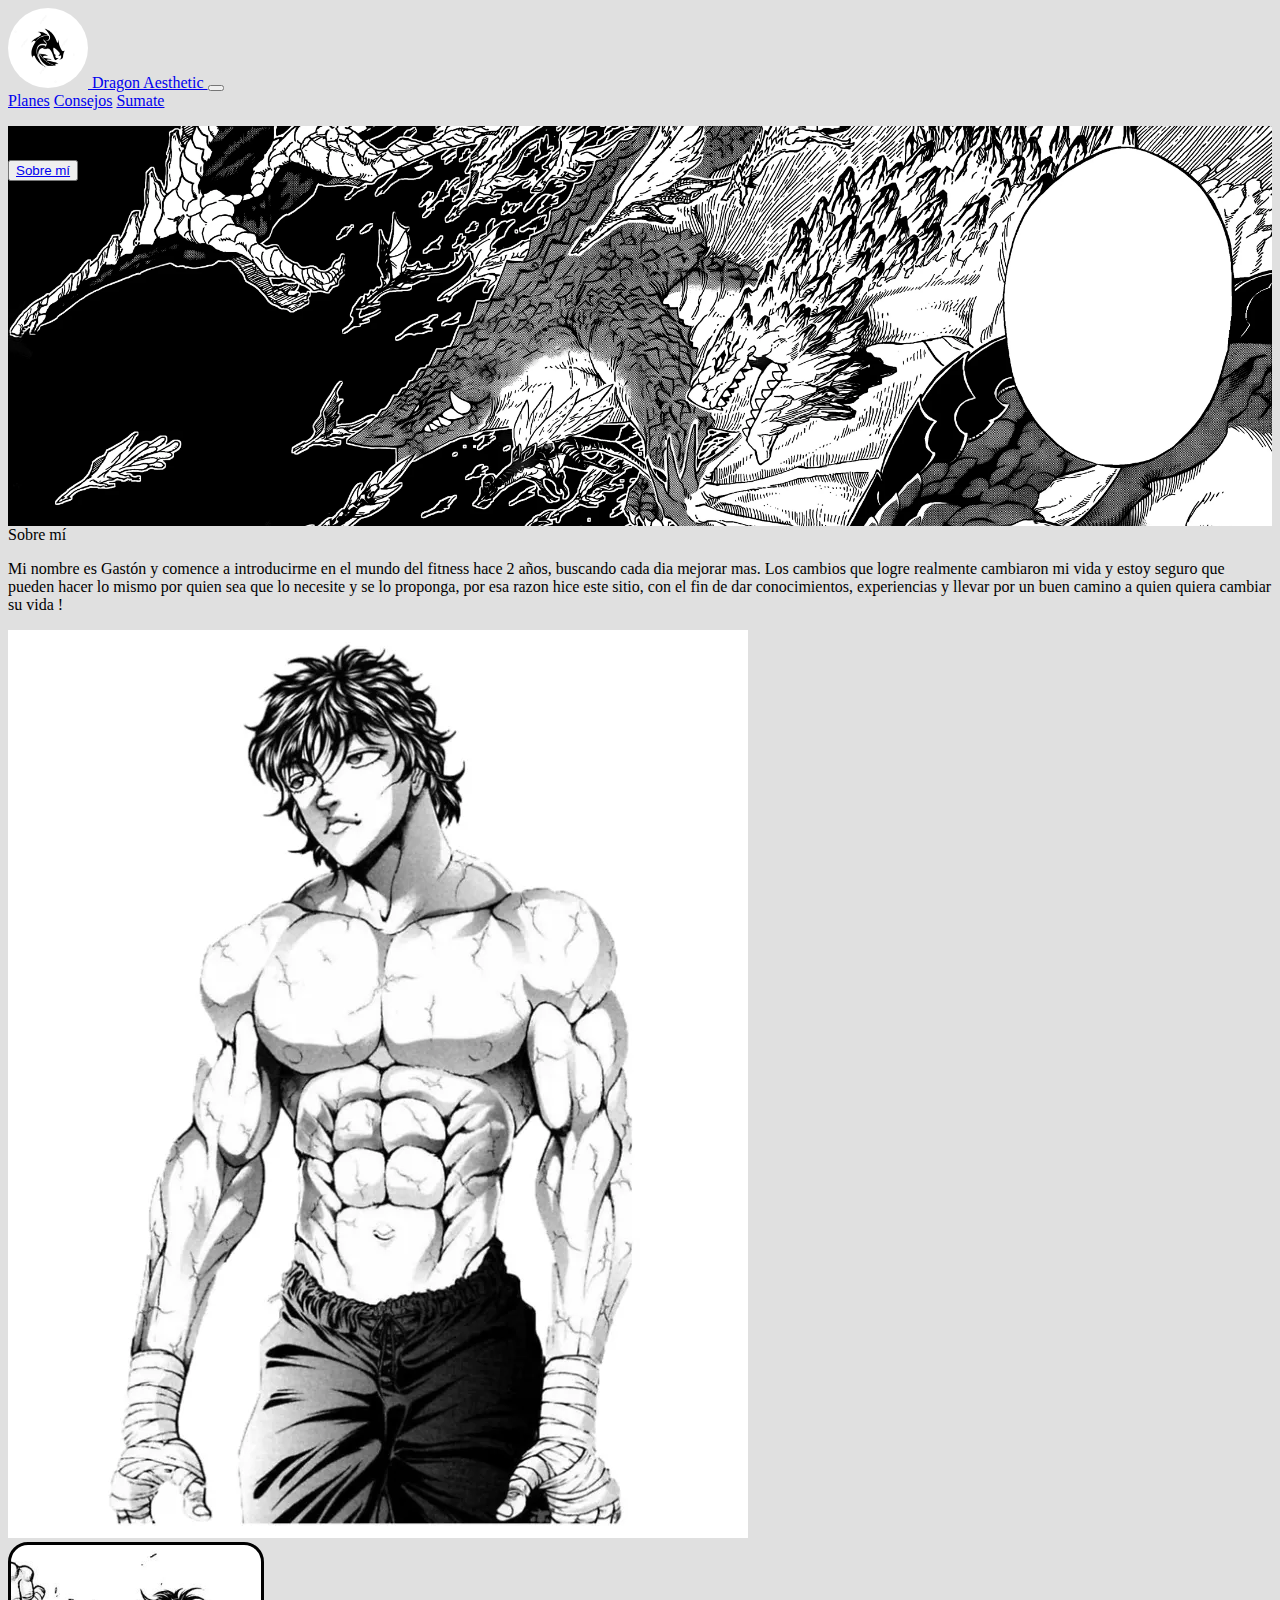
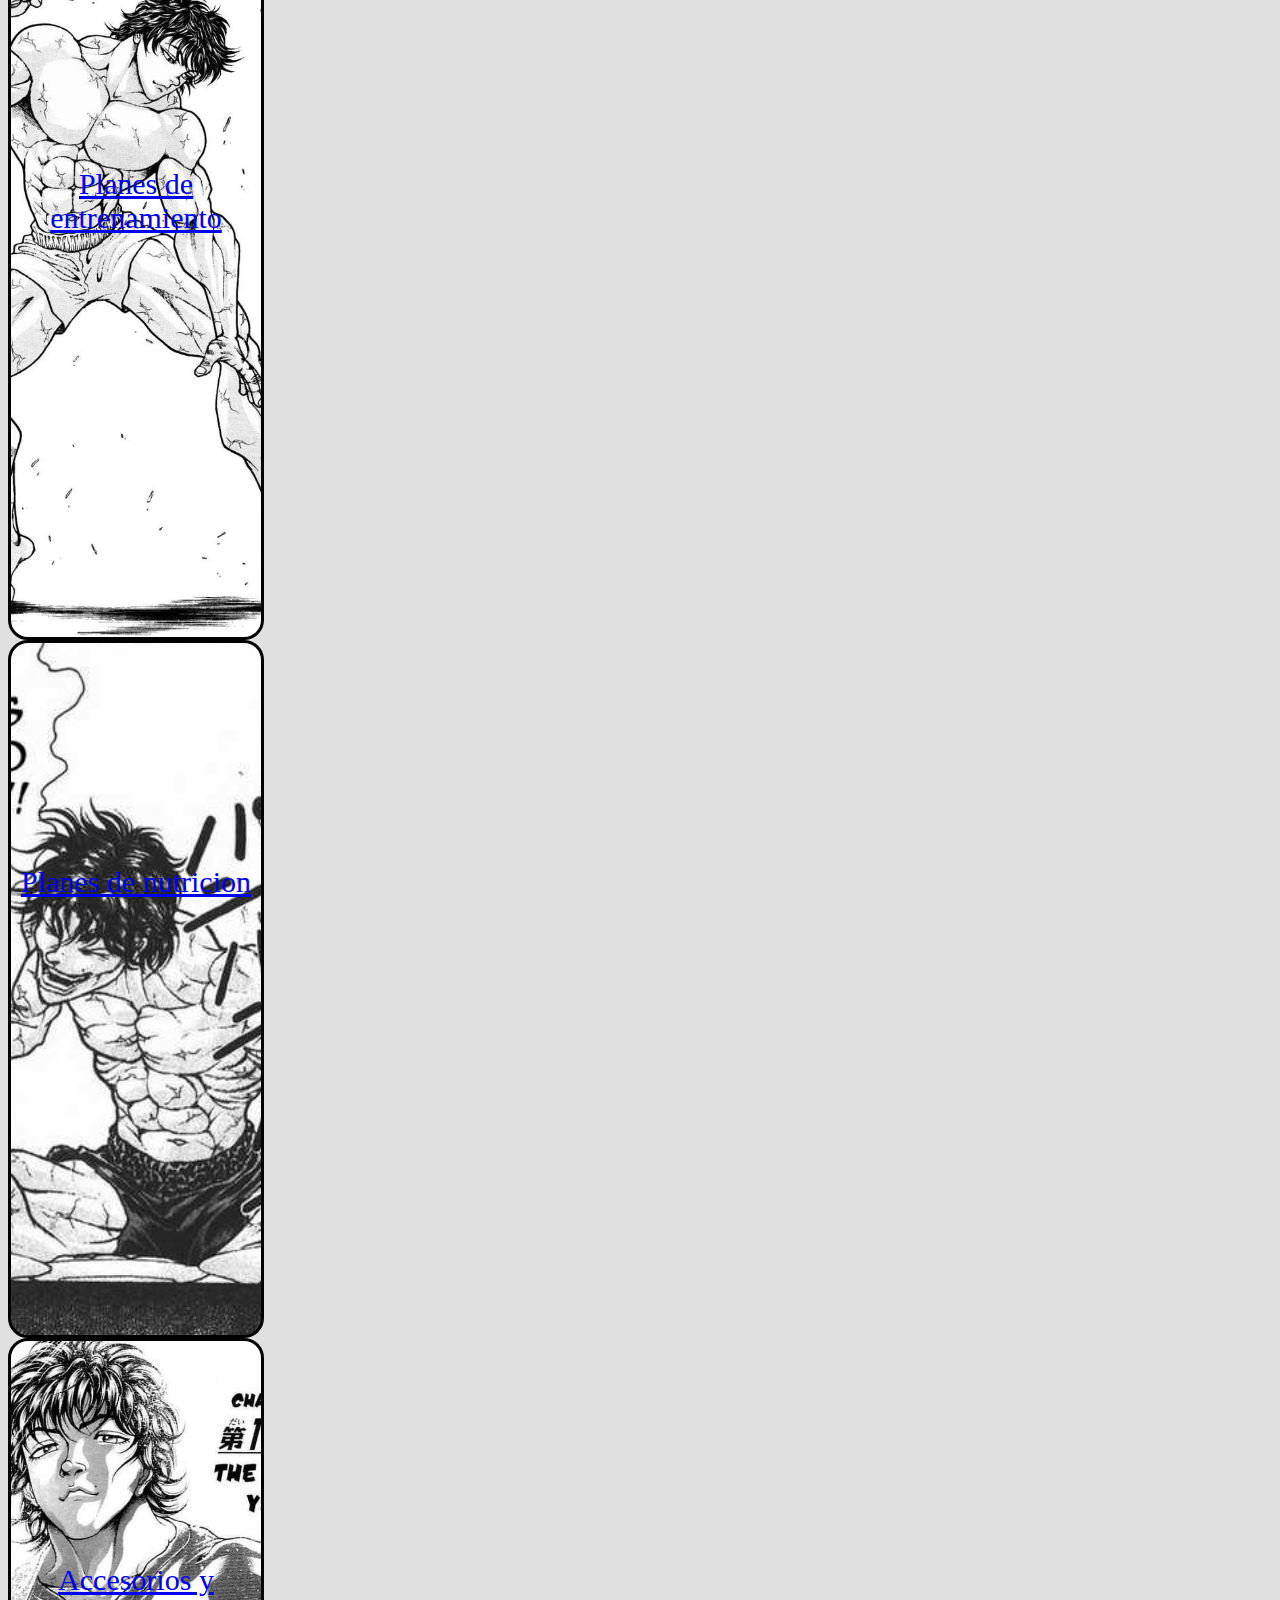
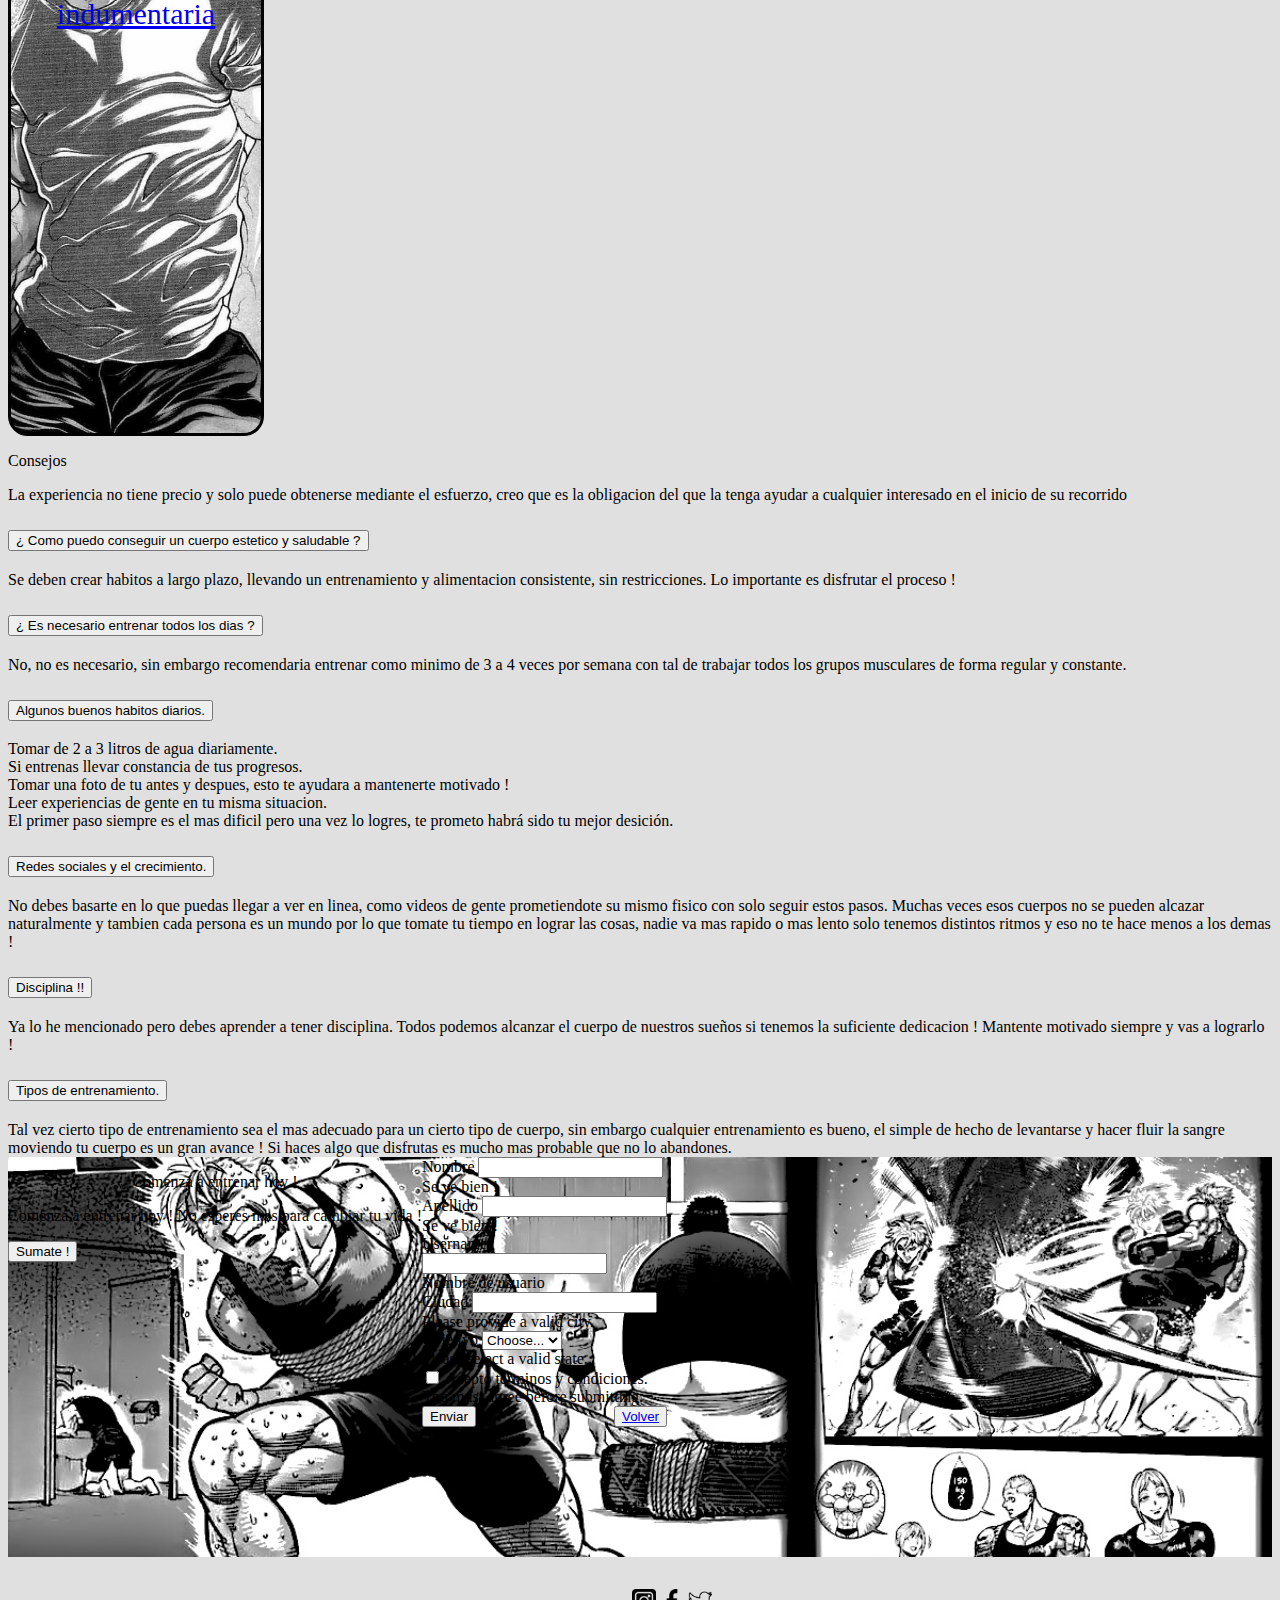
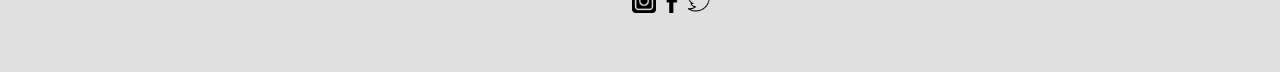
==== commit 754ca92d: "Agregando nutricion y accesorios" ====
--- a/index.html
+++ b/index.html
@@ -40,7 +40,7 @@
     <div class="row">
       <div class="col fs-1 p-5">
         Sobre mí
-        <p class="col fs-5 pt-4">  Mi nombre es Gaston y comence a introducirme en el mundo del fitness hace 2 años, buscando cada dia mejorar mas. 
+        <p class="col fs-5 pt-4">  Mi nombre es Gastón y comence a introducirme en el mundo del fitness hace 2 años, buscando cada dia mejorar mas. 
           Los cambios que logre realmente cambiaron mi vida y estoy seguro que pueden hacer lo mismo por quien sea que lo necesite y se lo proponga,
         por esa razon hice este sitio, con el fin de dar conocimientos, experiencias y llevar por un buen camino a quien quiera cambiar su vida ! </p>
       </div>
